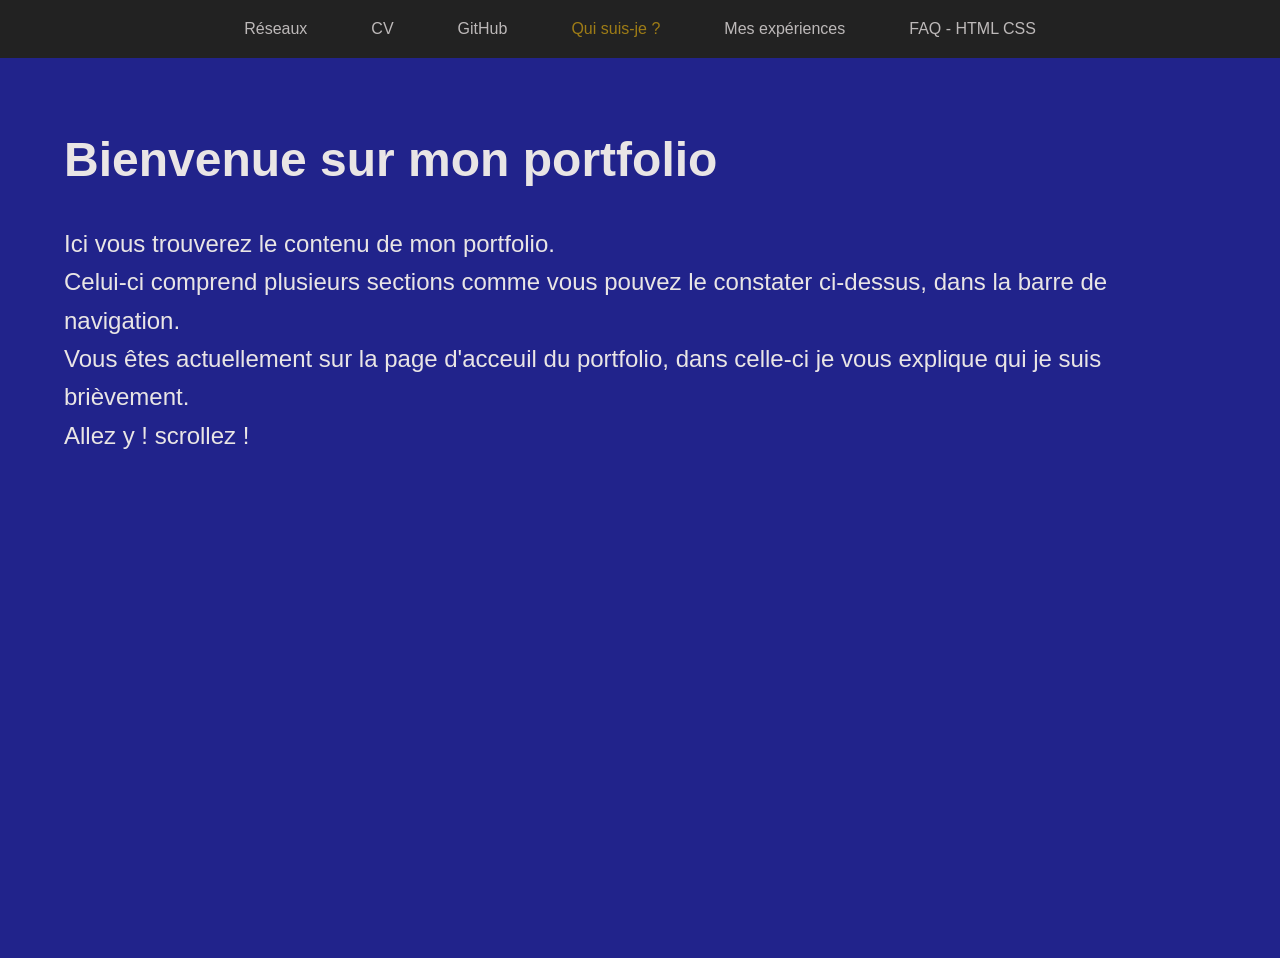
==== Projet_1/html/index.html @ 806ab446 "section 1" ====
<!DOCTYPE html>
<html lang="en">

<head>
    <meta charset="UTF-8">
    <meta name="viewport" content="width=device-width, initial-scale=1.0">
    <link rel="stylesheet" href="../css/index.css">
    <title>Portfolio - Lucas Thomson</title>
</head>

<body>
    <header>
        <nav>
            <ul class="nav-links">
                <li><a href="index.html">Réseaux</a></li>
                <li><a href="about.html">CV</a></li>
                <li><a href="projects.html">GitHub</a></li>
                <li><a href="index.html" class="nav-idx">Qui suis-je ?</a></li>
                <li><a href="contact.html">Mes expériences</a></li>
                <li><a href="contact.html">FAQ - HTML CSS</a></li>
            </ul>
        </nav>



    </header>
    <main class="container">

        <section class="section s0">
            <div class="divs0">
                <h1>Bienvenue sur mon portfolio</h1>
                <br>
                <p>Ici vous trouverez le contenu de mon portfolio.</p>
                <p>Celui-ci comprend plusieurs sections comme vous pouvez le constater ci-dessus, dans la barre de
                    navigation.</p>
                <p>Vous êtes actuellement sur la page d'acceuil du portfolio, dans celle-ci je vous explique qui je suis
                    brièvement.</p>
                <p> Allez y ! scrollez !</p>

            </div>
        </section>

        <section class="section s1">
            <h1>Lucas Thomson</h1>
            <br> <!-- à changer -->
            <p>Etudiant à l'IFAPME en développement web, mon intérêt pour le développement web origine d'il y'a bien longtemps déjà.</p>
        </section>

        <section class="section s2">
            <h1>Section 2</h1>
        </section>

        <section class="section s3">
            <h1>Section 3</h1>
        </section>
    </main>
</body>

</html>
---- Projet_1/css/index.css ----
* {
    margin: 0;
    padding: 0;
    box-sizing: border-box;
}
html {
    margin: 0;
    padding: 0;
    width: 100%;
    height: 100%;
    overflow: hidden;
}
body {
    font-family: Arial, sans-serif;
    background-color: #111111;
    color: #e9e5e5;
    line-height: 1.6;
}
nav {
    background-color: #222222;
    padding: 0.5% 0;
    text-align: center;
}
.nav-idx {
    color: #9e7c16;
}


.nav-links {
    display: flex;
    justify-content: center;
    gap: 5%;
    color: #f5f1f1;
    list-style: none;
    background-color: #222222;
    padding: 10px 0;
}

ul li a {
    text-decoration: none;
    color: #bdb9b9;
    display: inline-block;
    transition: transform 0.3s ease, color 0.3s ease;
}
ul li a:hover {
    text-transform: transition;
    color: #9e7c16;
    transform: translateY(-5px) scale(1.1);
}

.container {
    height: 100vh;
    overflow-y: mandatory;
    overflow-y: scroll;
    scroll-snap-type: y mandatory;
    scroll-behavior: smooth;
}
.container::-webkit-scrollbar {
    display: none;
}

.section{
    height: 100vh;
    width: 100%;
    scroll-snap-align: start;
    display: flex;
    justify-content: center;
    align-items: center;
}

.s0 {
    padding: 5%;
    background-color: #21238b;
    display: flex;
    justify-content: flex-start;
    align-items: flex-start;
}
.s0 h1{
    font-size: 3rem;
    display: flex;
    justify-content: flex-start;
    align-items: center;
}
.divs0 p{
    font-size: 1.5rem;
    display: flex;
    justify-content: flex-start;
    align-items: center;
}

.s1 {
    background-color: #cc64457e;
    display: flex;
    justify-content: center;
    align-items: center;
}
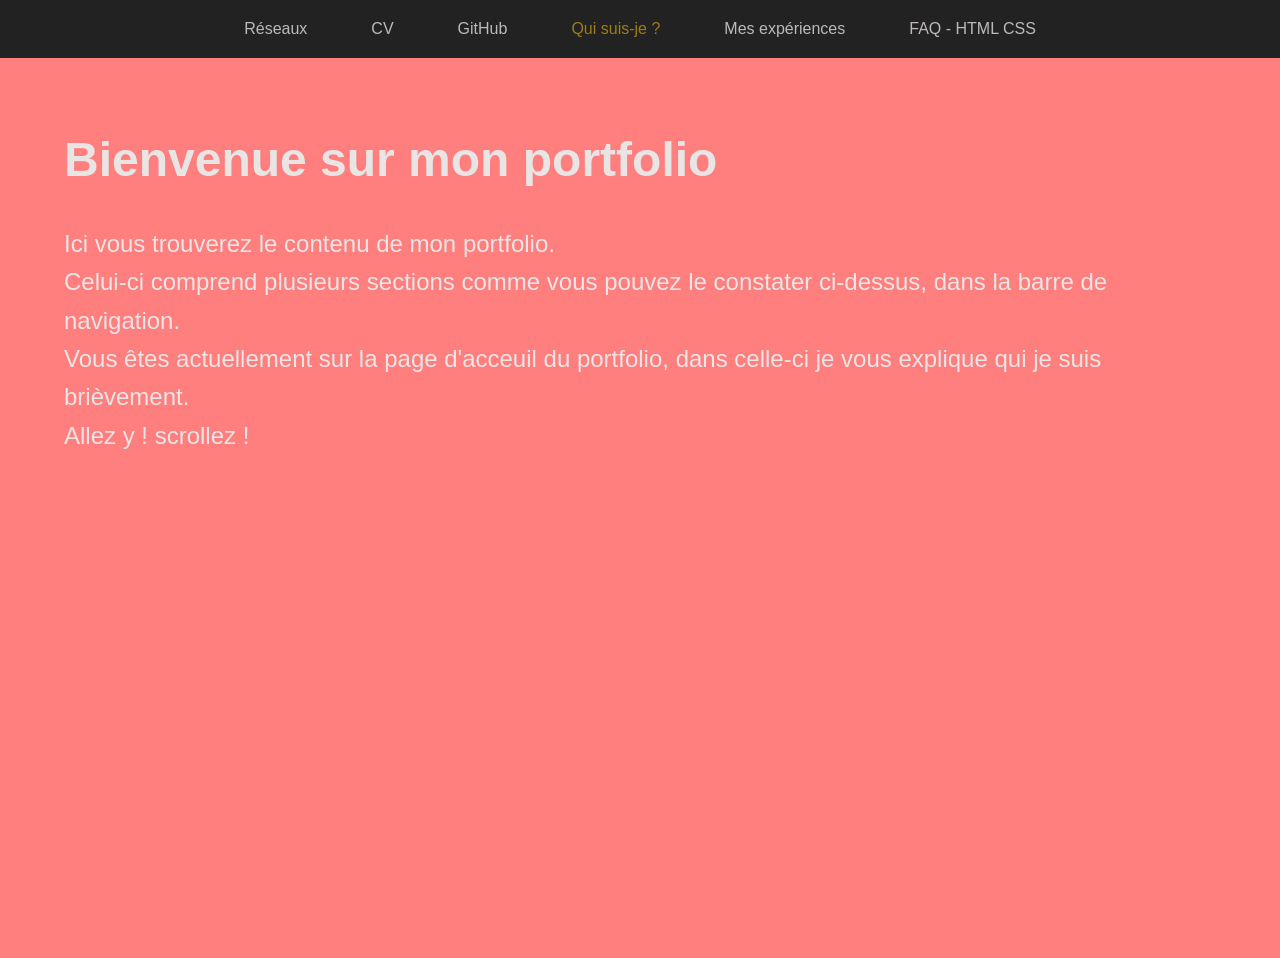
==== commit e126af49: "changement images & autres" ====
--- a/Projet_1/html/index.html
+++ b/Projet_1/html/index.html
@@ -41,9 +41,24 @@
         </section>
 
         <section class="section s1">
-            <h1>Lucas Thomson</h1>
-            <br> <!-- à changer -->
-            <p>Etudiant à l'IFAPME en développement web, mon intérêt pour le développement web origine d'il y'a bien longtemps déjà.</p>
+            <div class="s1-carousel" aria-hidden="true">
+                <img src="../img/centre-ifapme-lhw.jpg" alt="">
+                <img src="../img/photo.JPG" alt="">
+                <img src="../img/urbex.JPG" alt="">
+                <img src="../img/ron.jpg" alt="">
+                <img src="../img/code.png" alt="">
+                <img src="../img/photo2.JPG" alt="">
+            </div>
+            <div class="divs1">
+                <h1>Lucas Thomson</h1>
+                <br> <!-- à changer -->
+                <p>
+                    Etudiant en développement à l'IFAPME, Urbexeur, Photographe, Gamer
+                </p>
+                <p>
+                    J'ai beaucoup de centres d'intérêts très variés mais étonnement semblables qui explorent plusieurs mondes différents comme l'urbex qui se mêle à la photographie, le gaming qui se mêle à la technologie et l'informatique.
+                </p>
+            </div>
         </section>
 
         <section class="section s2">
--- a/Projet_1/css/index.css
+++ b/Projet_1/css/index.css
@@ -70,7 +70,7 @@
 
 .s0 {
     padding: 5%;
-    background-color: #21238b;
+    background-color: #FF7E7E;
     display: flex;
     justify-content: flex-start;
     align-items: flex-start;
@@ -89,9 +89,138 @@
 }
 
 .s1 {
-    background-color: #cc64457e;
+    position: relative;
+    isolation: isolate;
+    overflow: hidden;
+    background-color: #222222;
     display: flex;
     justify-content: center;
     align-items: center;
 }
-
+.s1::before {
+    content: "";
+    position: absolute;
+    inset: 0;
+    z-index: 1;
+    background-color: rgba(0, 0, 0, 0.38);
+}
+.s1-carousel {
+    position: absolute;
+    inset: 0;
+    z-index: 0;
+}
+.s1-carousel img {
+    position: absolute;
+    inset: 0;
+    width: 100%;
+    height: 100%;
+    object-fit: cover;
+    opacity: 0;
+    animation: s1-carousel-fade 12s linear infinite;
+}
+.s1-carousel img:nth-child(2) {
+    animation-delay: -2s;
+}
+.s1-carousel img:nth-child(3) {
+    animation-delay: -4s;
+}
+.s1-carousel img:nth-child(4) {
+    animation-delay: -6s;
+}
+.s1-carousel img:nth-child(5) {
+    animation-delay: -8s;
+}
+.s1-carousel img:nth-child(6) {
+    animation-delay: -10s;
+}
+@keyframes s1-carousel-fade {
+    0% {
+        opacity: 0;
+    }
+    1% {
+        opacity: 0.5;
+    }
+    16.5% {
+        opacity: 0.5;
+    }
+    20% {
+        opacity: 0;
+    }
+    100% {
+        opacity: 0;
+    }
+}
+.divs1 {
+    position: relative;
+    z-index: 2;
+    width: 80%;
+    text-align: center;
+}
+.s1 h1{
+    font-size: 3rem;
+}
+.divs1 p{
+    font-size: 1.5rem;
+}
+
+@media (max-width: 768px) {
+    html {
+        height: auto;
+        min-height: 100%;
+        overflow-x: hidden;
+        overflow-y: auto;
+    }
+
+    body {
+        min-height: 100vh;
+    }
+
+    .nav-links {
+        flex-wrap: wrap;
+        gap: 8px 20px;
+        padding: 10px 16px;
+    }
+
+    .container {
+        height: auto;
+        overflow: visible;
+        scroll-snap-type: none;
+    }
+
+    .section {
+        height: auto;
+        min-height: 100vh;
+        min-height: 100svh;
+        scroll-snap-align: none;
+        padding: clamp(24px, 6vw, 48px);
+    }
+
+    .s0 {
+        padding-top: clamp(32px, 8vw, 64px);
+    }
+
+    .s0 h1,
+    .s1 h1 {
+        font-size: clamp(2rem, 8vw, 3rem);
+        line-height: 1.2;
+    }
+
+    .divs0 p,
+    .divs1 p {
+        font-size: clamp(1rem, 4vw, 1.25rem);
+        overflow-wrap: anywhere;
+    }
+
+    .divs1 {
+        width: 100%;
+    }
+}
+
+@media (prefers-reduced-motion: reduce) {
+    .s1-carousel img {
+        animation: none;
+    }
+    .s1-carousel img:first-child {
+        opacity: 0.5;
+    }
+}
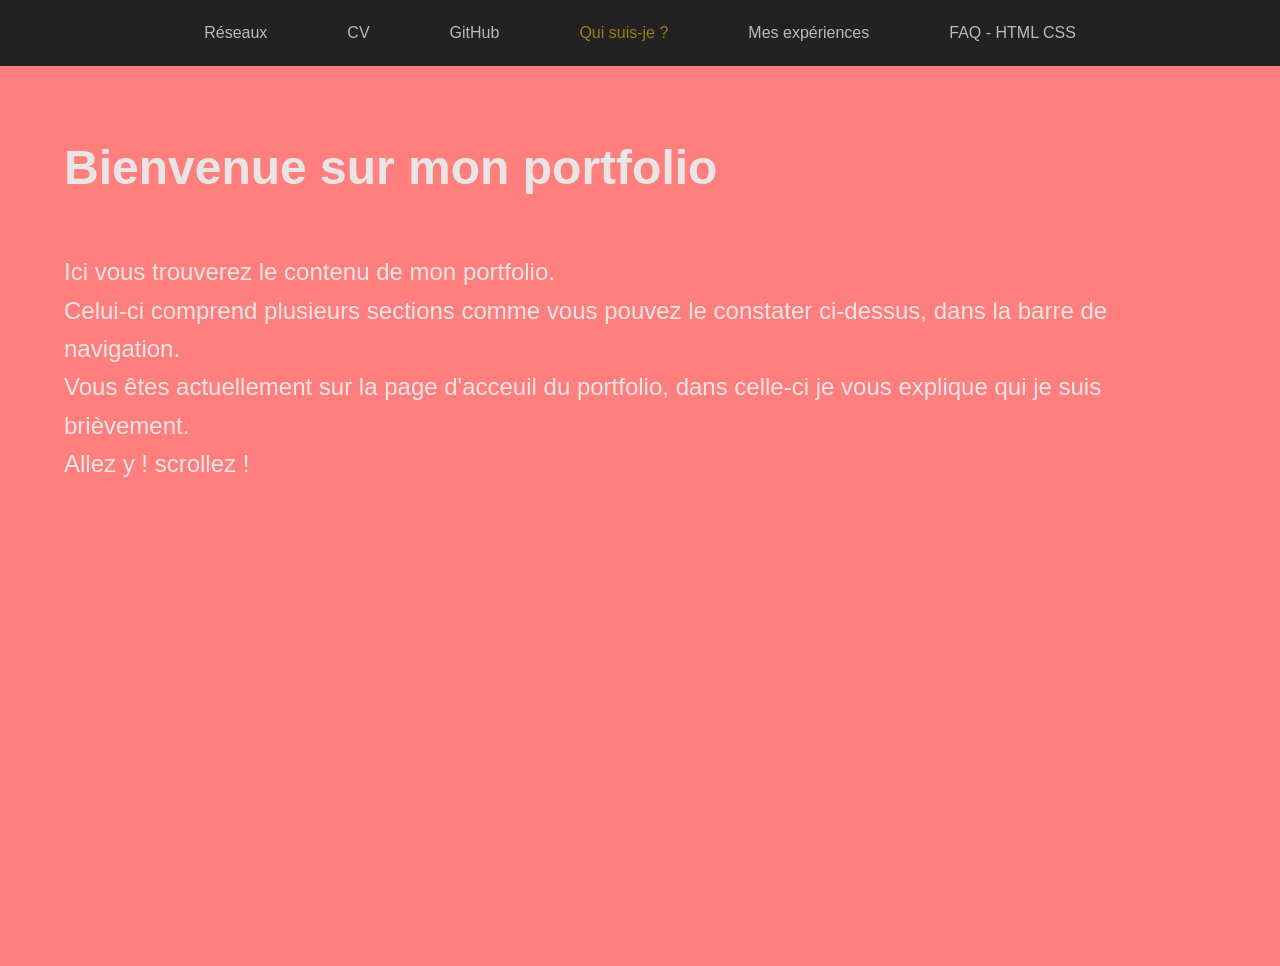
==== commit ff3705df: "finished index.html" ====
--- a/Projet_1/html/index.html
+++ b/Projet_1/html/index.html
@@ -29,7 +29,7 @@
         <section class="section s0">
             <div class="divs0">
                 <h1>Bienvenue sur mon portfolio</h1>
-                <br>
+
                 <p>Ici vous trouverez le contenu de mon portfolio.</p>
                 <p>Celui-ci comprend plusieurs sections comme vous pouvez le constater ci-dessus, dans la barre de
                     navigation.</p>
@@ -51,23 +51,48 @@
             </div>
             <div class="divs1">
                 <h1>Lucas Thomson</h1>
-                <br> <!-- à changer -->
+
                 <p>
                     Etudiant en développement à l'IFAPME, Urbexeur, Photographe, Gamer
                 </p>
                 <p>
-                    J'ai beaucoup de centres d'intérêts très variés mais étonnement semblables qui explorent plusieurs mondes différents comme l'urbex qui se mêle à la photographie, le gaming qui se mêle à la technologie et l'informatique.
+                    J'ai beaucoup de centres d'intérêts très variés mais étonnement semblables qui explorent plusieurs
+                    mondes différents comme l'urbex qui se mêle à la photographie, le gaming qui se mêle à la
+                    technologie et l'informatique.
                 </p>
             </div>
         </section>
 
         <section class="section s2">
-            <h1>Section 2</h1>
+            <div class="divs2">
+
+                <h1>Compétences</h1>
+                <p>
+                    HTML, CSS, JavaScript, Python et plus encore; Ces langages m'ont permit de créer divers projets
+                    réalisé au cours de mon parcours scolaire secondaire documenté sur la page <a href="exp.html"
+                        class="explink">"Mes expériences"</a>
+                </p>
+            </div>
         </section>
 
         <section class="section s3">
-            <h1>Section 3</h1>
+            <div class="divs3">
+                <h1>Un petit extra !</h1>
+                <p>Pour ceux à qui mes hobby intéressent, vous pourrez retrouver d'avantage de mon contenu en
+                    photographie
+                    ou/et en urbex sur ma page instagram <a
+                        href="https://www.instagram.com/dsauup.ubx?rpxt=MTMzdHltcW9tc2Jybg==" target="_blank"
+                        class="explink">Instagram</a>
+                </p>
+                <p>Et pour de ce qui est du côté gamer vous trouverez ici mon <a
+                        href="https://steamcommunity.com/profiles/76561198322082728/" target="_blank"
+                        class="explink">profil steam</a> !
+                </p>
+            </div>
         </section>
+        <footer>
+            <p>&copy; 2024 Lucas Thomson IFAPME. Tous droits réservés.</p>
+        </footer>
     </main>
 </body>
 
--- a/Projet_1/css/index.css
+++ b/Projet_1/css/index.css
@@ -40,12 +40,15 @@
     text-decoration: none;
     color: #bdb9b9;
     display: inline-block;
-    transition: transform 0.3s ease, color 0.3s ease;
+    padding: 4px 8px;
+    border-radius: 4px;
+    transition: transform 0.3s ease, color 0.3s ease, text-shadow 0.3s ease, box-shadow 0.3s ease;
 }
 ul li a:hover {
-    text-transform: transition;
     color: #9e7c16;
     transform: translateY(-5px) scale(1.1);
+    text-shadow: 0 0 8px rgba(158, 124, 22, 0.9);
+    box-shadow: 0 0 8px rgba(156, 123, 21, 0.7), 0 0 16px rgba(158, 124, 22, 0.4);
 }
 
 .container {
@@ -80,9 +83,10 @@
     display: flex;
     justify-content: flex-start;
     align-items: center;
+    padding-bottom: 4%;
 }
 .divs0 p{
-    font-size: 1.5rem;
+    font-size: clamp(1.5rem, 1.2vw, 2rem);
     display: flex;
     justify-content: flex-start;
     align-items: center;
@@ -158,9 +162,10 @@
 }
 .s1 h1{
     font-size: 3rem;
+    padding-bottom: 4%;
 }
 .divs1 p{
-    font-size: 1.5rem;
+    font-size: clamp(1.5rem, 1.2vw, 2rem);
 }
 
 @media (max-width: 768px) {
@@ -224,3 +229,71 @@
         opacity: 0.5;
     }
 }
+
+.explink{
+    text-decoration: none;
+    color: #9e7c16;
+    transition: transform 0.3s ease, color 0.3s ease, text-shadow 0.3s ease, box-shadow 0.3s ease;
+}
+.explink :hover{
+    color: #9e7c16;
+    transform: translateY(-5px) scale(1.1);
+    
+}
+.divs2 {
+    position: relative;
+    z-index: 2;
+    width: 80%;
+    display: flex;
+    flex-direction: column;
+    align-items: center;
+    justify-content: center;
+    gap: 1rem;
+    text-align: center;
+}
+.s2 h1{
+    font-size: 3rem;
+    padding-bottom: 4%;
+}
+.divs2 p{
+    font-size: clamp(1.5rem, 1.2vw, 2rem);
+}
+.divs3 {
+    position: relative;
+    z-index: 2;
+    width: 80%;
+    display: flex;
+    flex-direction: column;
+    align-items: center;
+    justify-content: center;
+    gap: 1rem;
+
+}
+.divs3 h1{
+    font-size: 3rem;
+    padding-bottom: 4%;
+    align-self: flex-start;
+    text-align: left;
+}
+.divs3 p{
+    font-size: clamp(1.5rem, 1.2vw, 2rem);
+}
+
+@media (min-width: 1600px) {
+    .divs0 {
+        max-width: 1440px;
+    }
+
+    .divs1,
+    .divs2,
+    .divs3 {
+        width: min(80%, 1440px);
+    }
+}
+
+footer {
+    padding: 12px 16px;
+    background-color: #222222;
+    color: #e9e5e5;
+    text-align: center;
+}
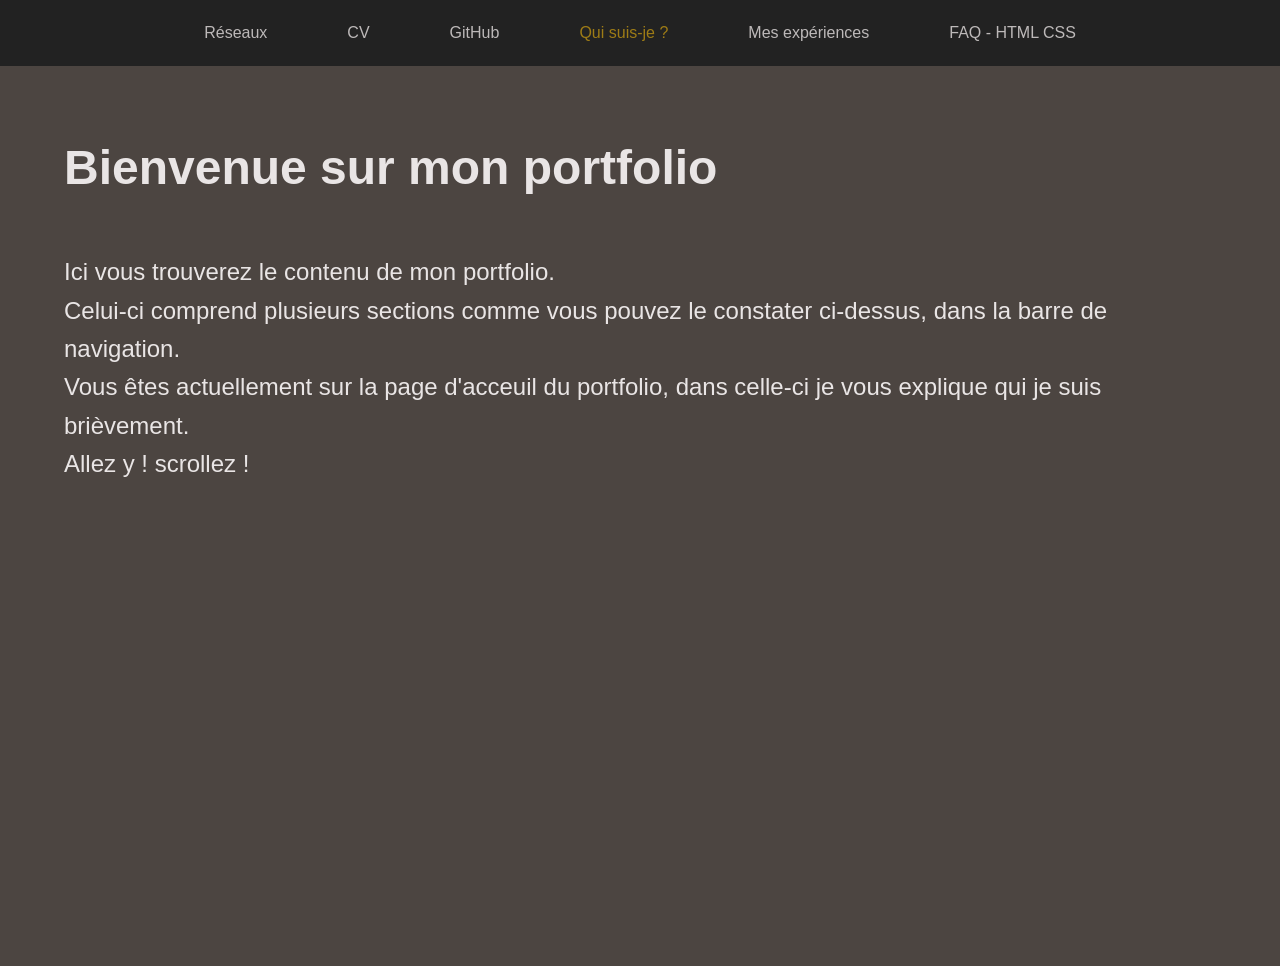
==== commit 906bbb69: "finished réseaux" ====
--- a/Projet_1/html/index.html
+++ b/Projet_1/html/index.html
@@ -12,9 +12,9 @@
     <header>
         <nav>
             <ul class="nav-links">
-                <li><a href="index.html">Réseaux</a></li>
+                <li><a href="reseaux.html">Réseaux</a></li>
                 <li><a href="about.html">CV</a></li>
-                <li><a href="projects.html">GitHub</a></li>
+                <li><a href="https://github.com/Dsauup" target="_blank" rel="noopener noreferrer">GitHub</a></li>
                 <li><a href="index.html" class="nav-idx">Qui suis-je ?</a></li>
                 <li><a href="contact.html">Mes expériences</a></li>
                 <li><a href="contact.html">FAQ - HTML CSS</a></li>
@@ -80,7 +80,7 @@
                 <h1>Un petit extra !</h1>
                 <p>Pour ceux à qui mes hobby intéressent, vous pourrez retrouver d'avantage de mon contenu en
                     photographie
-                    ou/et en urbex sur ma page instagram <a
+                    ou/et en urbex sur ma page <a
                         href="https://www.instagram.com/dsauup.ubx?rpxt=MTMzdHltcW9tc2Jybg==" target="_blank"
                         class="explink">Instagram</a>
                 </p>
--- a/Projet_1/css/index.css
+++ b/Projet_1/css/index.css
@@ -48,7 +48,6 @@
     color: #9e7c16;
     transform: translateY(-5px) scale(1.1);
     text-shadow: 0 0 8px rgba(158, 124, 22, 0.9);
-    box-shadow: 0 0 8px rgba(156, 123, 21, 0.7), 0 0 16px rgba(158, 124, 22, 0.4);
 }
 
 .container {
@@ -73,7 +72,7 @@
 
 .s0 {
     padding: 5%;
-    background-color: #FF7E7E;
+    background-color: #4C4541;
     display: flex;
     justify-content: flex-start;
     align-items: flex-start;
@@ -233,12 +232,14 @@
 .explink{
     text-decoration: none;
     color: #9e7c16;
+    display: inline-block;
     transition: transform 0.3s ease, color 0.3s ease, text-shadow 0.3s ease, box-shadow 0.3s ease;
 }
-.explink :hover{
+.explink:hover{
     color: #9e7c16;
     transform: translateY(-5px) scale(1.1);
-    
+    text-decoration: underline;
+    text-shadow: 0 0 8px rgba(158, 124, 22, 0.9);
 }
 .divs2 {
     position: relative;
@@ -277,6 +278,19 @@
 }
 .divs3 p{
     font-size: clamp(1.5rem, 1.2vw, 2rem);
+}
+.s3 {
+    position: relative;
+    isolation: isolate;
+    overflow: hidden;
+    background: url("../img/steam.png") center / cover no-repeat;
+}
+.s3::before {
+    content: "";
+    position: absolute;
+    inset: 0;
+    z-index: 1;
+    background-color: rgba(0, 0, 0, 0.8);
 }
 
 @media (min-width: 1600px) {
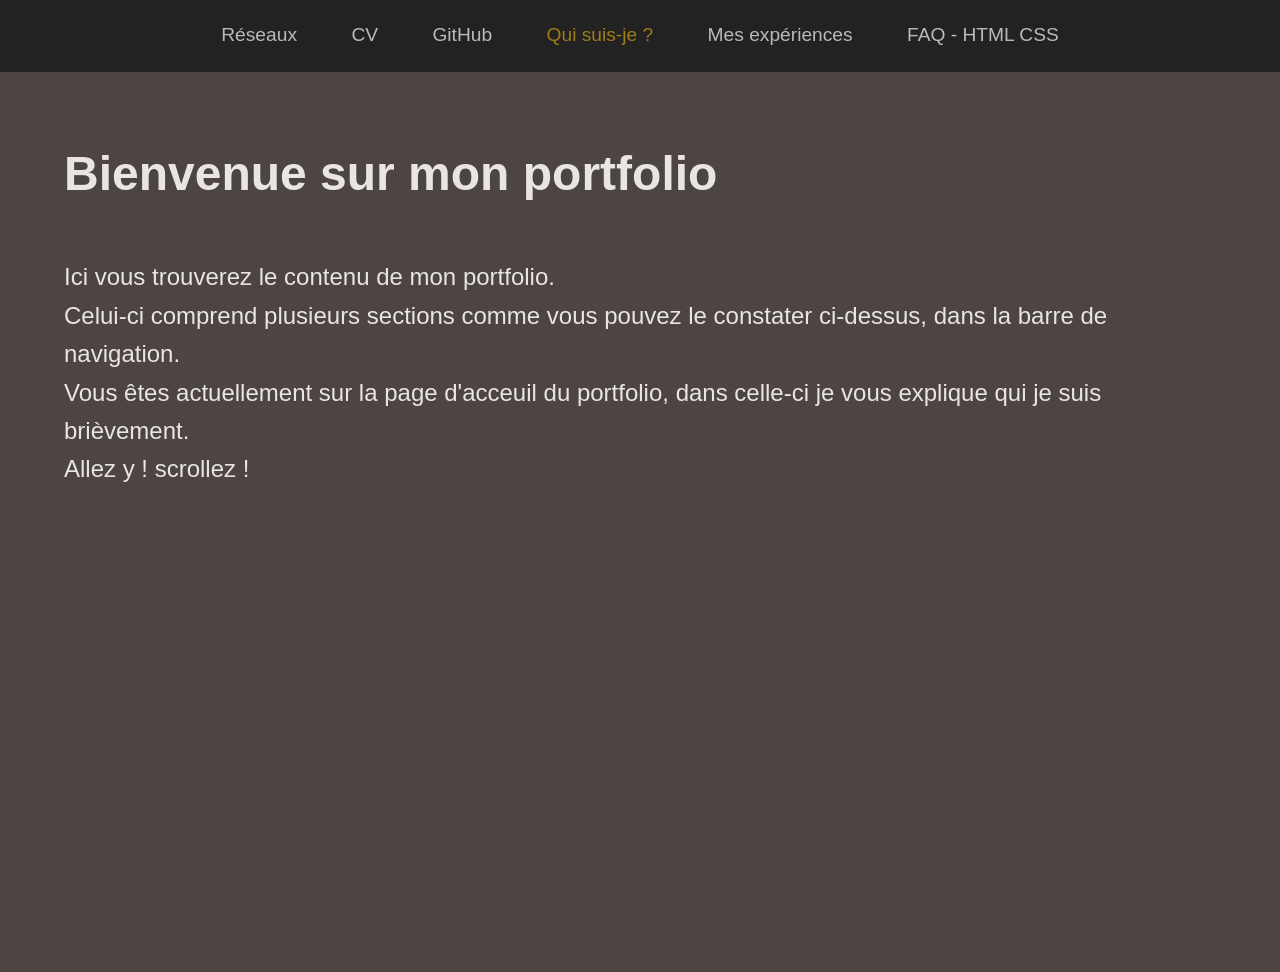
==== commit c9822976: "finished mes exp & faq" ====
--- a/Projet_1/html/index.html
+++ b/Projet_1/html/index.html
@@ -13,11 +13,11 @@
         <nav>
             <ul class="nav-links">
                 <li><a href="reseaux.html">Réseaux</a></li>
-                <li><a href="about.html">CV</a></li>
+                <li><a href="cv.html">CV</a></li>
                 <li><a href="https://github.com/Dsauup" target="_blank" rel="noopener noreferrer">GitHub</a></li>
                 <li><a href="index.html" class="nav-idx">Qui suis-je ?</a></li>
-                <li><a href="contact.html">Mes expériences</a></li>
-                <li><a href="contact.html">FAQ - HTML CSS</a></li>
+                <li><a href="exp.html">Mes expériences</a></li>
+                <li><a href="faq.html">FAQ - HTML CSS</a></li>
             </ul>
         </nav>
 
--- a/Projet_1/css/index.css
+++ b/Projet_1/css/index.css
@@ -29,11 +29,28 @@
 .nav-links {
     display: flex;
     justify-content: center;
-    gap: 5%;
+    flex-wrap: wrap;
+    gap: 8px clamp(12px, 3vw, 40px);
     color: #f5f1f1;
     list-style: none;
     background-color: #222222;
-    padding: 10px 0;
+    padding: 10px 16px;
+}
+
+ul li a {
+    font-size: 1.2rem;
+    text-decoration: none;
+    color: #bdb9b9;
+    display: inline-block;
+    padding: 4px 8px;
+    border-radius: 4px;
+    transition: transform 0.3s ease, color 0.3s ease, text-shadow 0.3s ease, box-shadow 0.3s ease;
+}
+
+ul li a:hover {
+    color: #9e7c16;
+    transform: translateY(-5px) scale(1.1);
+    text-shadow: 0 0 8px rgba(158, 124, 22, 0.9);
 }
 
 ul li a {
